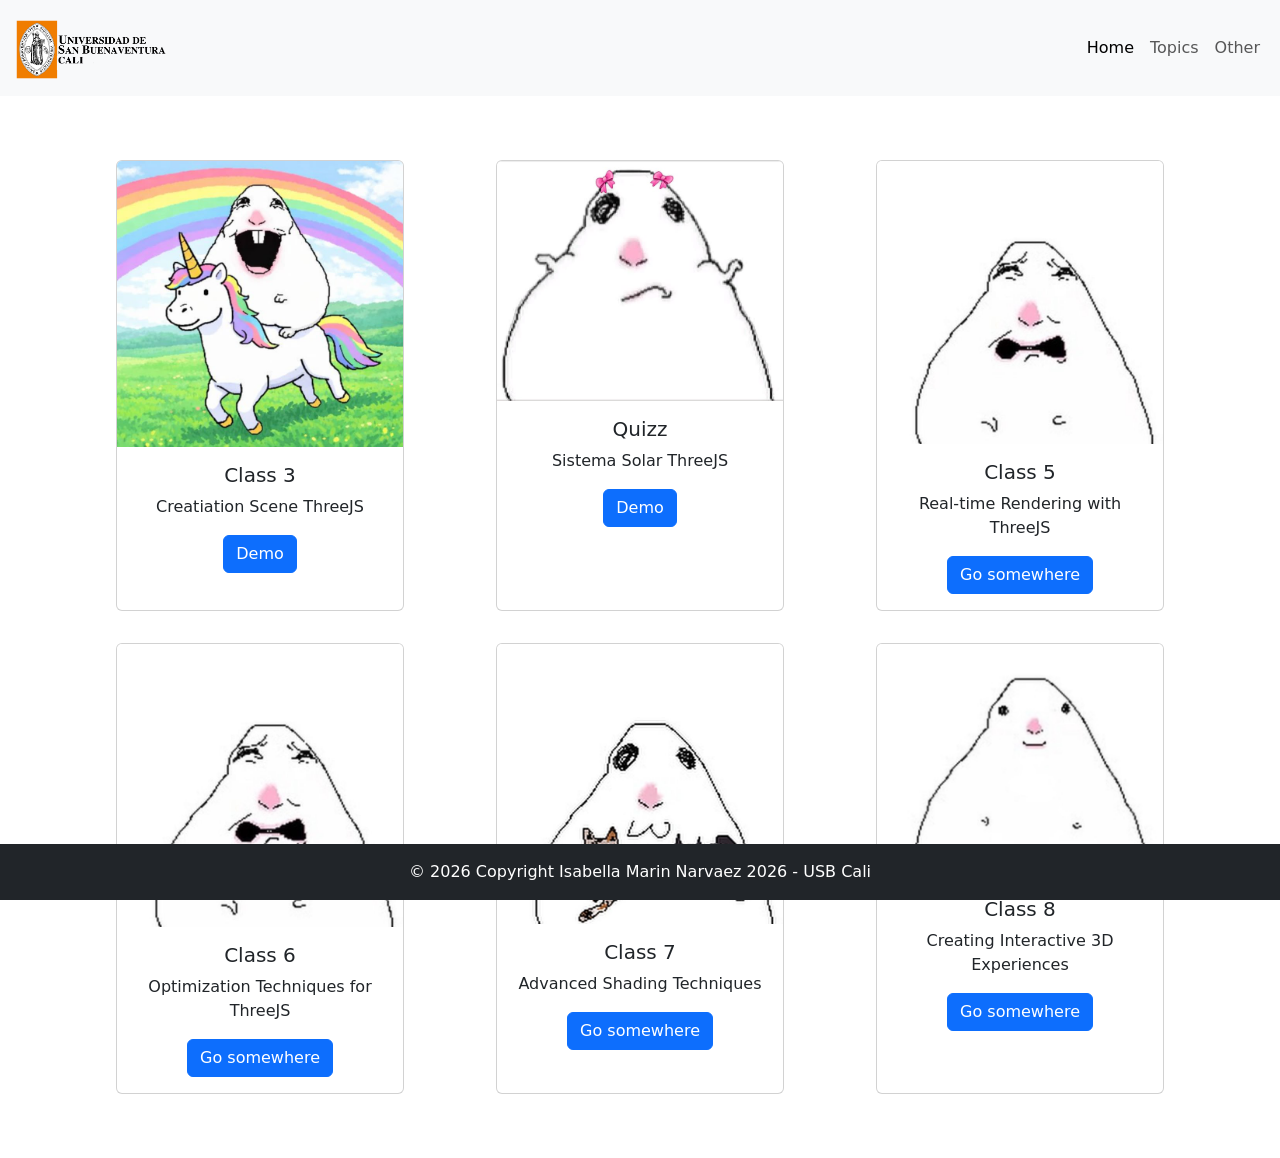
==== index.html @ 6816733b "cambio index" ====
<!DOCTYPE html>
<html lang="en">

<head>
    <meta charset="UTF-8">
    <meta name="viewport" content="width=device-width, initial-scale=1.0">
    <title>Computer Graphics 2026</title>
    <!-- Link to the CSS file -->
    <link rel="stylesheet" type="text/css" href="./src/css/style.css">
    <!-- Link to the JavaScript file -->
    <script src="./src/js/main.js"></script>

    <link href="https://cdn.jsdelivr.net/npm/bootstrap@5.3.8/dist/css/bootstrap.min.css" rel="stylesheet"
        integrity="sha384-sRIl4kxILFvY47J16cr9ZwB07vP4J8+LH7qKQnuqkuIAvNWLzeN8tE5YBujZqJLB" crossorigin="anonymous">

</head>

<body>
    <nav class="navbar navbar-expand-lg bg-body-tertiary">
        <div class="container-fluid">
            <a class="navbar-brand" href="#">
                <img src="./src/img/logo-usb-cali.png" alt="Logo" width="15%" class="d-inline-block align-text-top">
            </a>
            <button class="navbar-toggler" type="button" data-bs-toggle="collapse" data-bs-target="#navbarNav"
                aria-controls="navbarNav" aria-expanded="false" aria-label="Toggle navigation">
                <span class="navbar-toggler-icon"></span>
            </button>
            <div class="collapse navbar-collapse" id="navbarNav">
                <ul class="navbar-nav ms-auto">
                    <li class="nav-item">
                        <a class="nav-link active" aria-current="page" href="#">Home</a>
                    </li>
                    <li class="nav-item">
                        <a class="nav-link" href="#">Topics</a>
                    </li>
                    <li class="nav-item">
                        <a class="nav-link" href="#">Other</a>
                    </li>
                </ul>
            </div>
        </div>
    </nav>

    <!-- create of content -->
    <div class="container text-center py-5">
        <div class="row py-3">
            <div class="col-md-4 d-flex justify-content-center">
                <div class="card" style="width: 18rem;">
                    <img src="./src/img/img2.jpg" class="card-img-top" alt="img_question">
                    <div class="card-body">
                        <h5 class="card-title">Class 3</h5>
                        <p class="card-text">Creatiation Scene ThreeJS</p>
                        <a href="./src/topics/class3/class3.html" class="btn btn-primary">Demo</a>
                    </div>
                </div>
            </div>
            <div class="col-md-4 d-flex justify-content-center">
                <div class="card" style="width: 18rem;">
                    <img src="./src/img/img.jpg" class="card-img-top" alt="img_question">
                    <div class="card-body">
                        <h5 class="card-title">Quizz</h5>
                        <p class="card-text">Sistema Solar ThreeJS</p>
                        <a href="./src/topics/Quizz/Quizz.html" class="btn btn-primary">Demo</a>
                    </div>
                </div>
            </div>
            <div class="col-md-4 d-flex justify-content-center">
                <div class="card" style="width: 18rem;">
                    <img src="./src/img/img1.jpg" class="card-img-top" alt="img_question">
                    <div class="card-body">
                        <h5 class="card-title">Class 5</h5>
                        <p class="card-text">Real-time Rendering with ThreeJS</p>
                        <a href="#" class="btn btn-primary">Go somewhere</a>
                    </div>
                </div>
            </div>
        </div>
        <div class="row py-3">
            <div class="col-md-4 d-flex justify-content-center">
                <div class="card" style="width: 18rem;">
                    <img src="./src/img/img3.jpg" class="card-img-top" alt="img_question">
                    <div class="card-body">
                        <h5 class="card-title">Class 6</h5>
                        <p class="card-text">Optimization Techniques for ThreeJS</p>
                        <a href="#" class="btn btn-primary">Go somewhere</a>
                    </div>
                </div>
            </div>
            <div class="col-md-4 d-flex justify-content-center">
                <div class="card" style="width: 18rem;">
                    <img src="./src/img/img4.jpg" class="card-img-top" alt="img_question">
                    <div class="card-body">
                        <h5 class="card-title">Class 7</h5>
                        <p class="card-text">Advanced Shading Techniques</p>
                        <a href="#" class="btn btn-primary">Go somewhere</a>
                    </div>
                </div>
            </div>
            <div class="col-md-4 d-flex justify-content-center">
                <div class="card" style="width: 18rem;">
                    <img src="./src/img/img5.jpg" class="card-img-top" alt="img_question">
                    <div class="card-body">
                        <h5 class="card-title">Class 8</h5>
                        <p class="card-text">Creating Interactive 3D Experiences</p>
                        <a href="#" class="btn btn-primary">Go somewhere</a>
                    </div>
                </div>
            </div>
        </div>
    </div>

    <footer class="fixed-bottom text-center text-white bg-dark text-lg-start ">
        <!-- Copyright -->
        <div class="text-center p-3">
            © 2026 Copyright Isabella Marin Narvaez 2026 - USB Cali
        </div>
        <!-- Copyright -->
    </footer>

    <script src="https://cdn.jsdelivr.net/npm/bootstrap@5.3.8/dist/js/bootstrap.bundle.min.js"
        integrity="sha384-FKyoEForCGlyvwx9Hj09JcYn3nv7wiPVlz7YYwJrWVcXK/BmnVDxM+D2scQbITxI"
        crossorigin="anonymous"></script>

</body>

</html>
---- src/css/style.css ----
body{
    background-color: #e8e9ea; 
    text-align: center; 
    font-family: Arial, sans-serif;
}
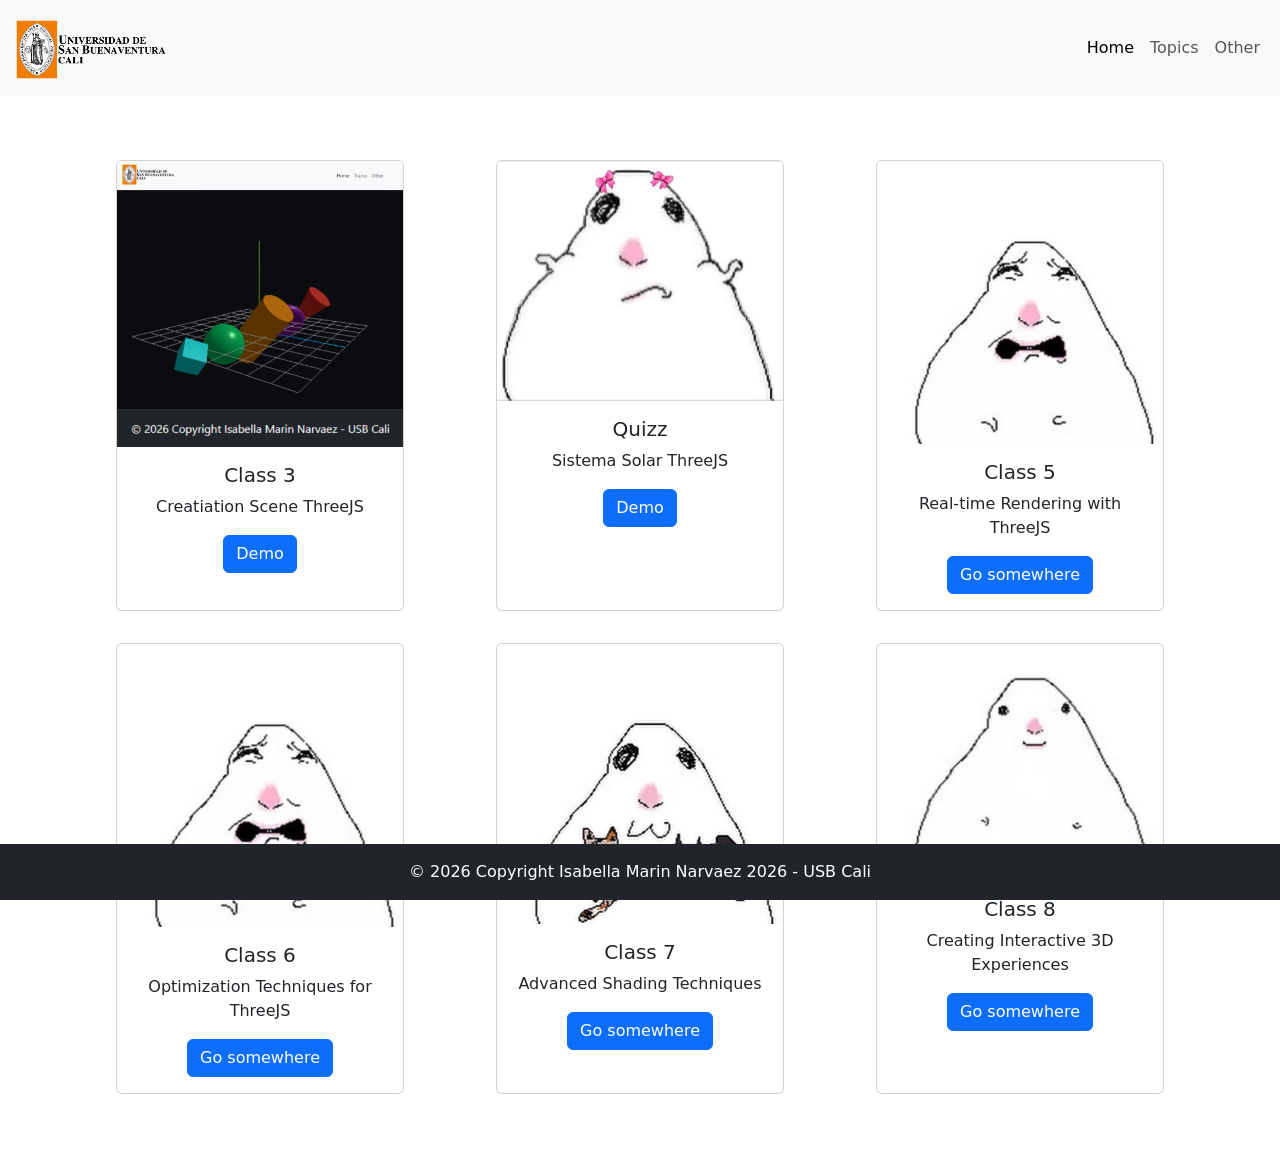
==== commit 99cf816f: "imagen class3" ====
--- a/index.html
+++ b/index.html
@@ -26,7 +26,7 @@
                 <span class="navbar-toggler-icon"></span>
             </button>
             <div class="collapse navbar-collapse" id="navbarNav">
-                <ul class="navbar-nav ms-auto">
+                <ul class="navbar-nav">
                     <li class="nav-item">
                         <a class="nav-link active" aria-current="page" href="#">Home</a>
                     </li>
@@ -46,7 +46,7 @@
         <div class="row py-3">
             <div class="col-md-4 d-flex justify-content-center">
                 <div class="card" style="width: 18rem;">
-                    <img src="./src/img/img2.jpg" class="card-img-top" alt="img_question">
+                    <img src="./src/img/IMG_CLASS3.png" class="card-img-top" alt="img_question">
                     <div class="card-body">
                         <h5 class="card-title">Class 3</h5>
                         <p class="card-text">Creatiation Scene ThreeJS</p>
@@ -123,4 +123,4 @@
 
 </body>
 
-</html>+</html>
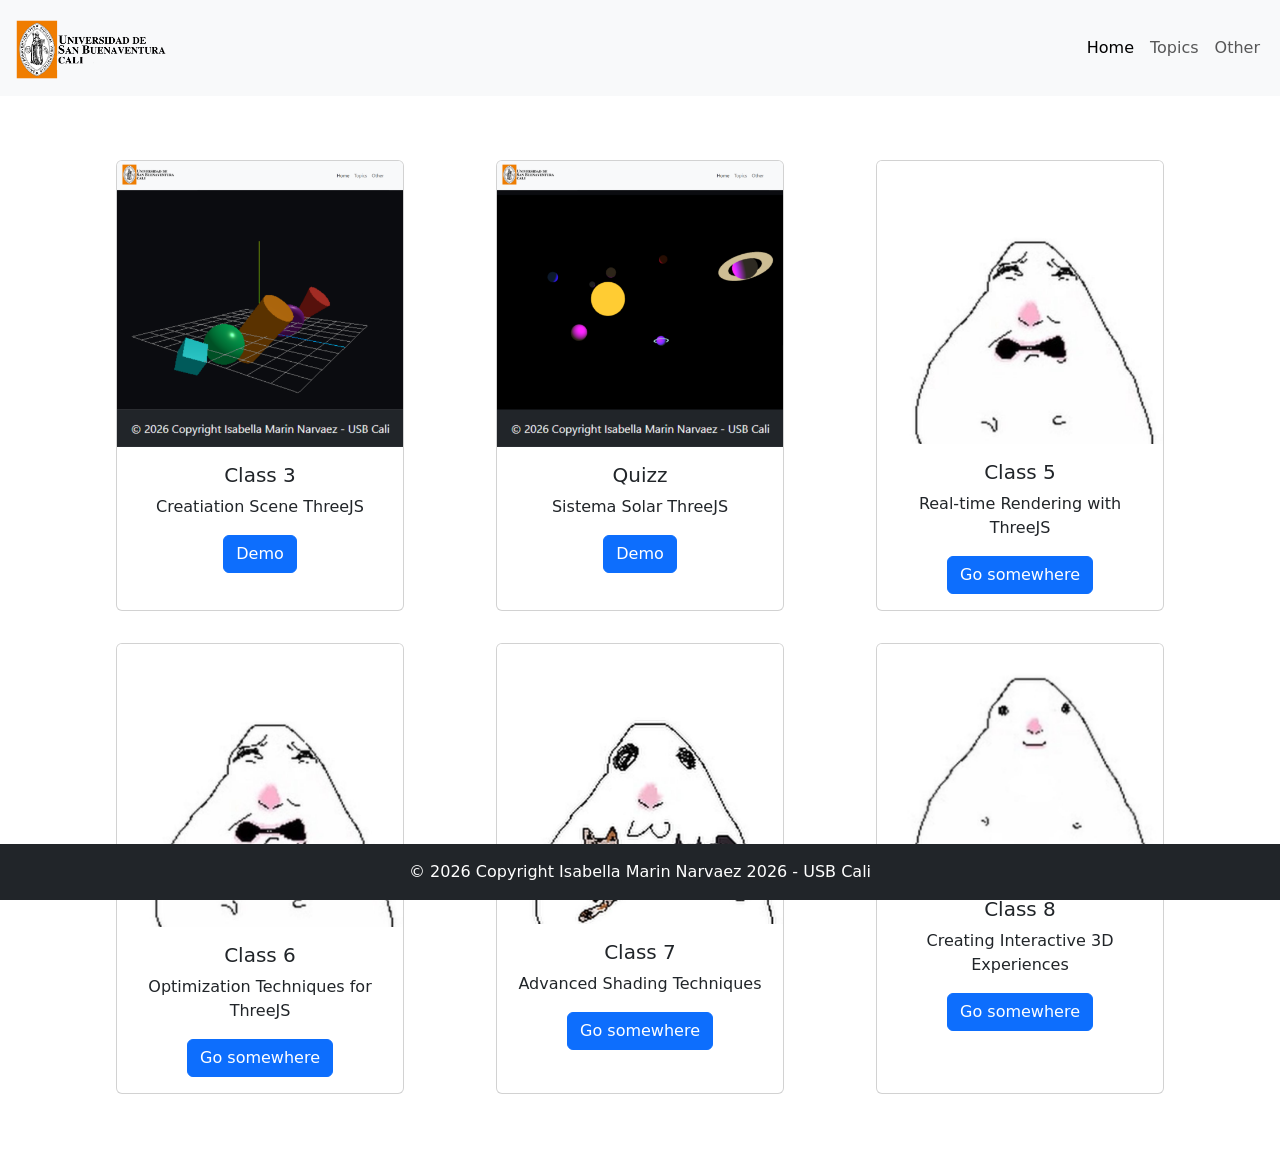
==== commit e98e3f63: "IMAGEN QUIZ1" ====
--- a/index.html
+++ b/index.html
@@ -56,7 +56,7 @@
             </div>
             <div class="col-md-4 d-flex justify-content-center">
                 <div class="card" style="width: 18rem;">
-                    <img src="./src/img/img.jpg" class="card-img-top" alt="img_question">
+                    <img src="./src/img/IMG_QUIZ1.png" class="card-img-top" alt="img_question">
                     <div class="card-body">
                         <h5 class="card-title">Quizz</h5>
                         <p class="card-text">Sistema Solar ThreeJS</p>
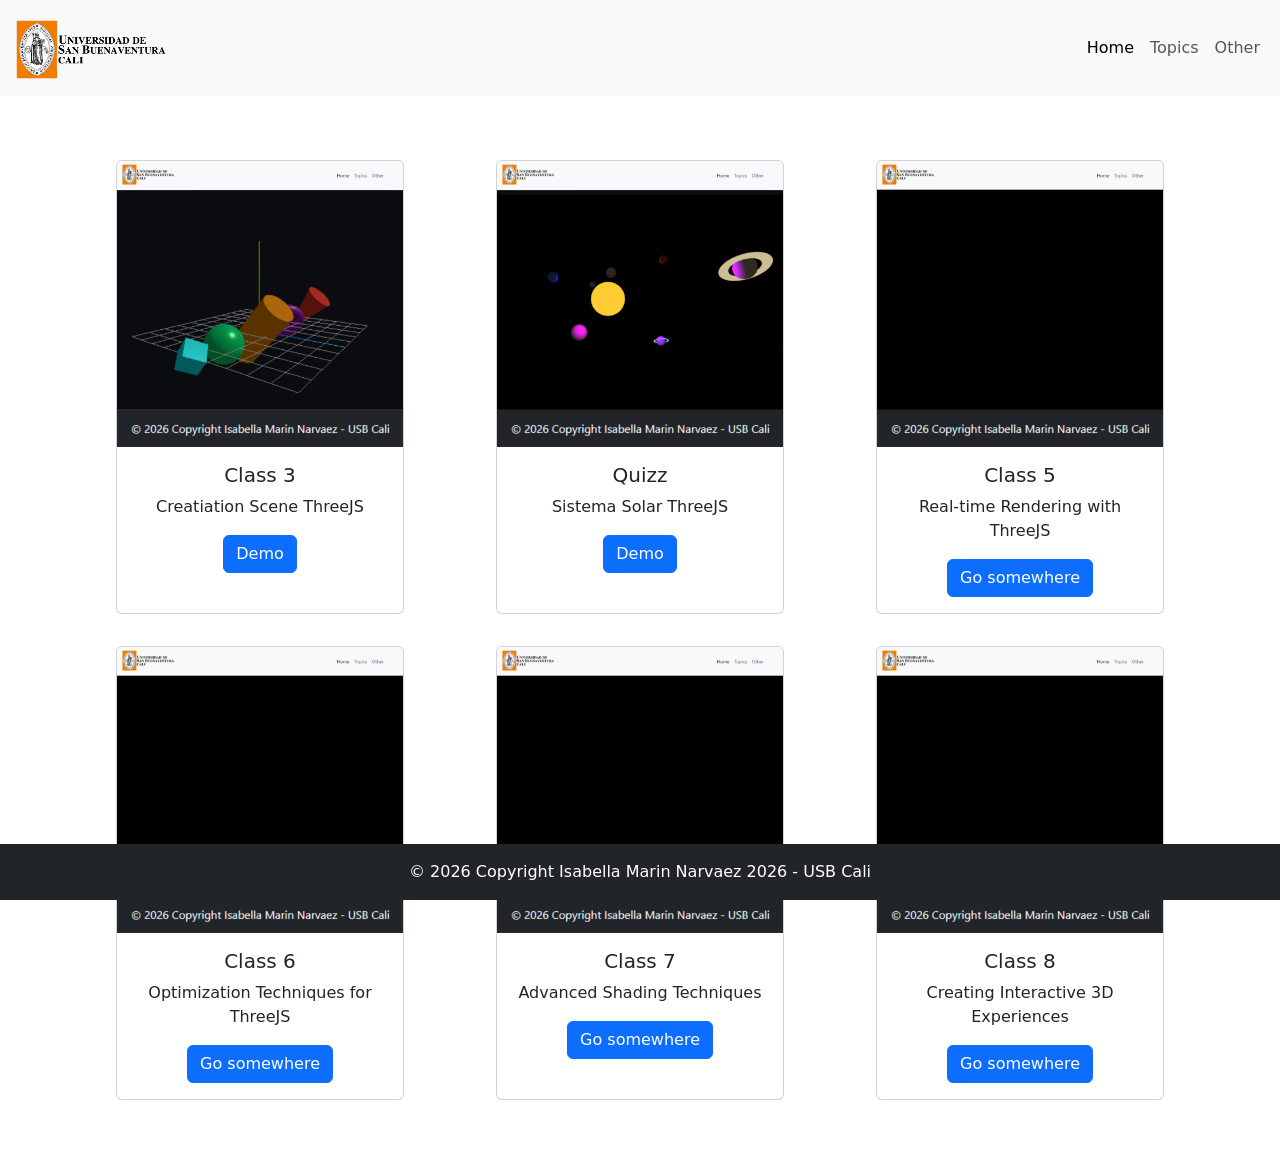
==== commit fb062f72: "cambios de imagenes" ====
--- a/index.html
+++ b/index.html
@@ -66,7 +66,7 @@
             </div>
             <div class="col-md-4 d-flex justify-content-center">
                 <div class="card" style="width: 18rem;">
-                    <img src="./src/img/img1.jpg" class="card-img-top" alt="img_question">
+                    <img src="./src/img/img_black.png" class="card-img-top" alt="img_question">
                     <div class="card-body">
                         <h5 class="card-title">Class 5</h5>
                         <p class="card-text">Real-time Rendering with ThreeJS</p>
@@ -78,7 +78,7 @@
         <div class="row py-3">
             <div class="col-md-4 d-flex justify-content-center">
                 <div class="card" style="width: 18rem;">
-                    <img src="./src/img/img3.jpg" class="card-img-top" alt="img_question">
+                    <img src="./src/img/img_black.png" class="card-img-top" alt="img_question">
                     <div class="card-body">
                         <h5 class="card-title">Class 6</h5>
                         <p class="card-text">Optimization Techniques for ThreeJS</p>
@@ -88,7 +88,7 @@
             </div>
             <div class="col-md-4 d-flex justify-content-center">
                 <div class="card" style="width: 18rem;">
-                    <img src="./src/img/img4.jpg" class="card-img-top" alt="img_question">
+                    <img src="./src/img/img_black.png" class="card-img-top" alt="img_question">
                     <div class="card-body">
                         <h5 class="card-title">Class 7</h5>
                         <p class="card-text">Advanced Shading Techniques</p>
@@ -98,7 +98,7 @@
             </div>
             <div class="col-md-4 d-flex justify-content-center">
                 <div class="card" style="width: 18rem;">
-                    <img src="./src/img/img5.jpg" class="card-img-top" alt="img_question">
+                    <img src="./src/img/img_black.png" class="card-img-top" alt="img_question">
                     <div class="card-body">
                         <h5 class="card-title">Class 8</h5>
                         <p class="card-text">Creating Interactive 3D Experiences</p>
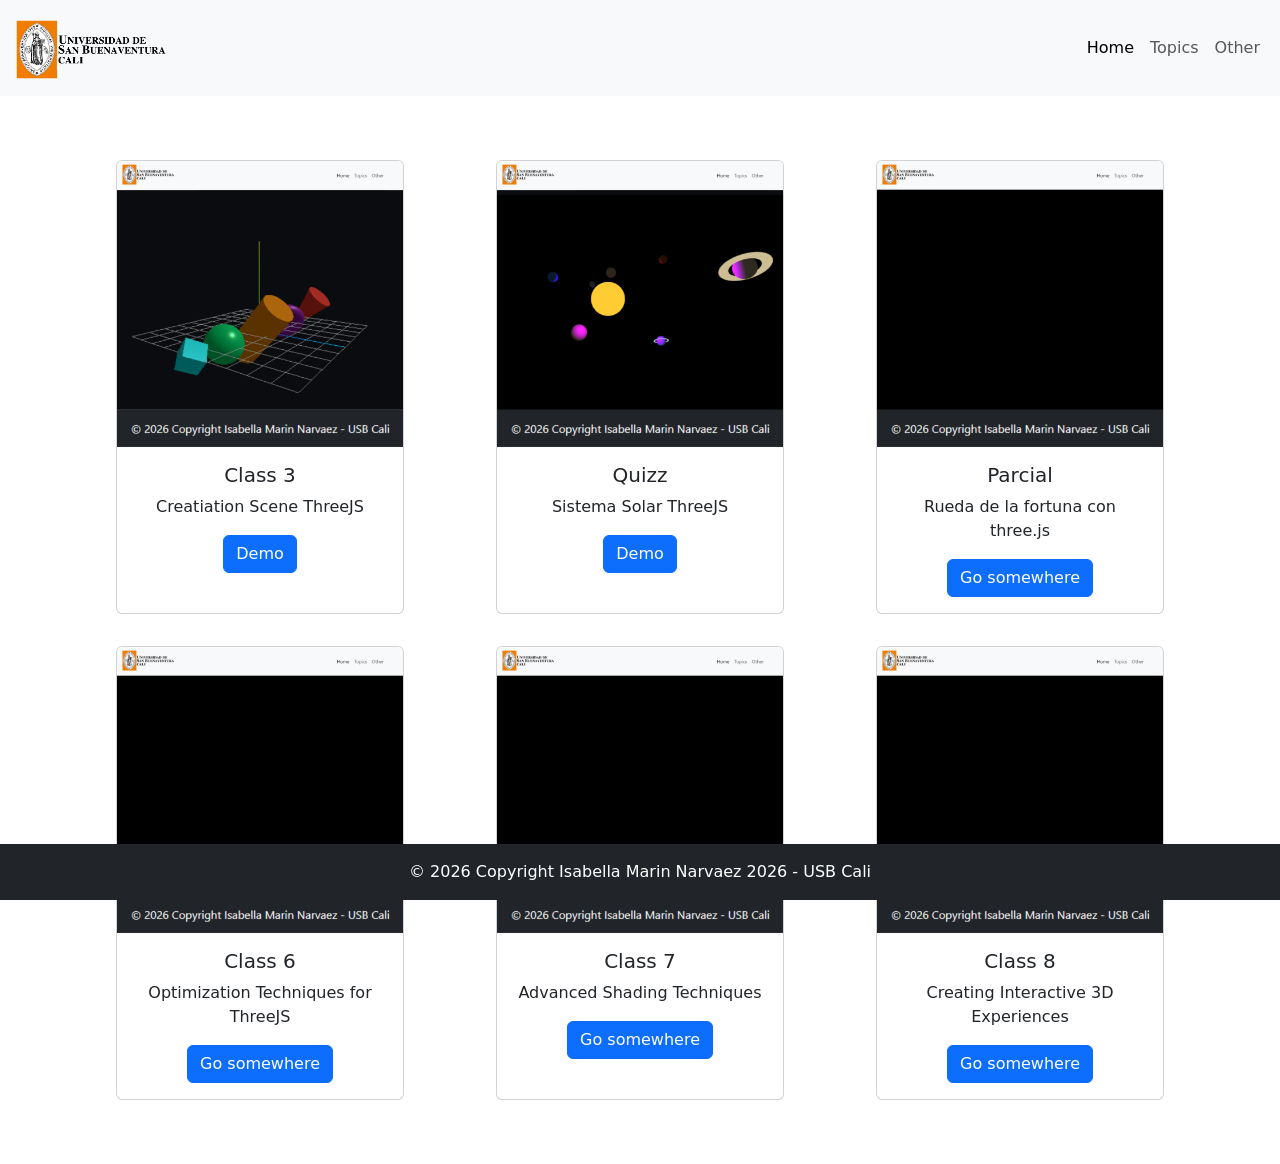
==== commit 92f9c830: "cambio en class5" ====
--- a/index.html
+++ b/index.html
@@ -68,8 +68,8 @@
                 <div class="card" style="width: 18rem;">
                     <img src="./src/img/img_black.png" class="card-img-top" alt="img_question">
                     <div class="card-body">
-                        <h5 class="card-title">Class 5</h5>
-                        <p class="card-text">Real-time Rendering with ThreeJS</p>
+                        <h5 class="card-title">Parcial</h5>
+                        <p class="card-text">Rueda de la fortuna con three.js</p>
                         <a href="#" class="btn btn-primary">Go somewhere</a>
                     </div>
                 </div>
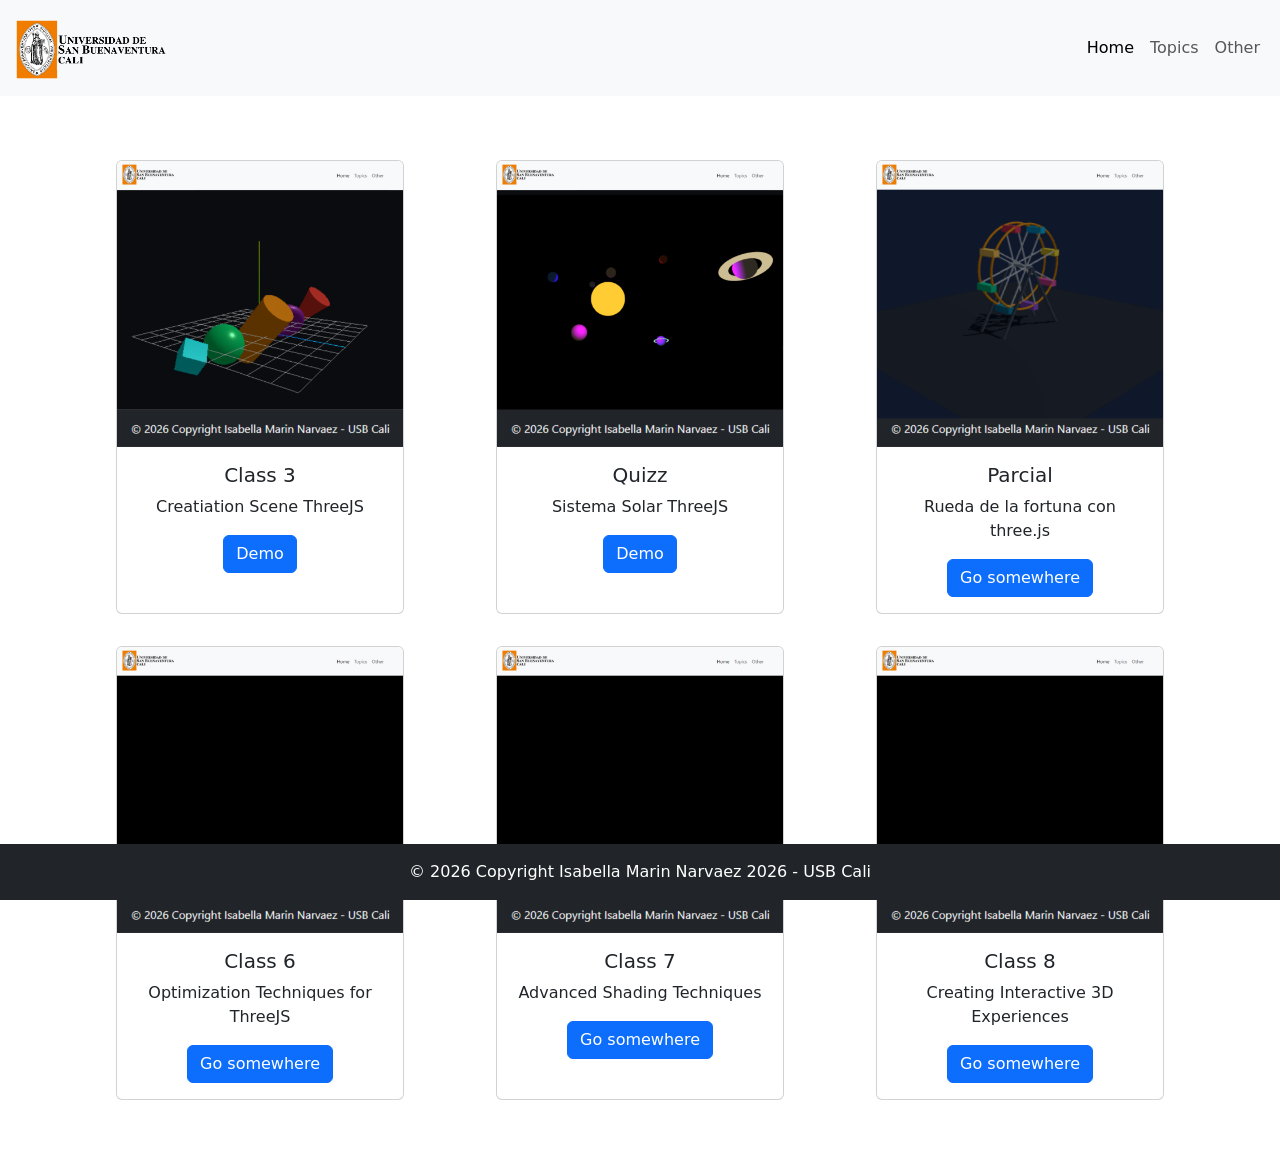
==== commit 256bed55: "imagen parcial" ====
--- a/index.html
+++ b/index.html
@@ -66,11 +66,11 @@
             </div>
             <div class="col-md-4 d-flex justify-content-center">
                 <div class="card" style="width: 18rem;">
-                    <img src="./src/img/img_black.png" class="card-img-top" alt="img_question">
+                    <img src="./src/img/img _parcial.png" class="card-img-top" alt="img_question">
                     <div class="card-body">
                         <h5 class="card-title">Parcial</h5>
                         <p class="card-text">Rueda de la fortuna con three.js</p>
-                        <a href="#" class="btn btn-primary">Go somewhere</a>
+                        <a href="./src/topics/Parcial/Parcial.html" class="btn btn-primary">Go somewhere</a>
                     </div>
                 </div>
             </div>
